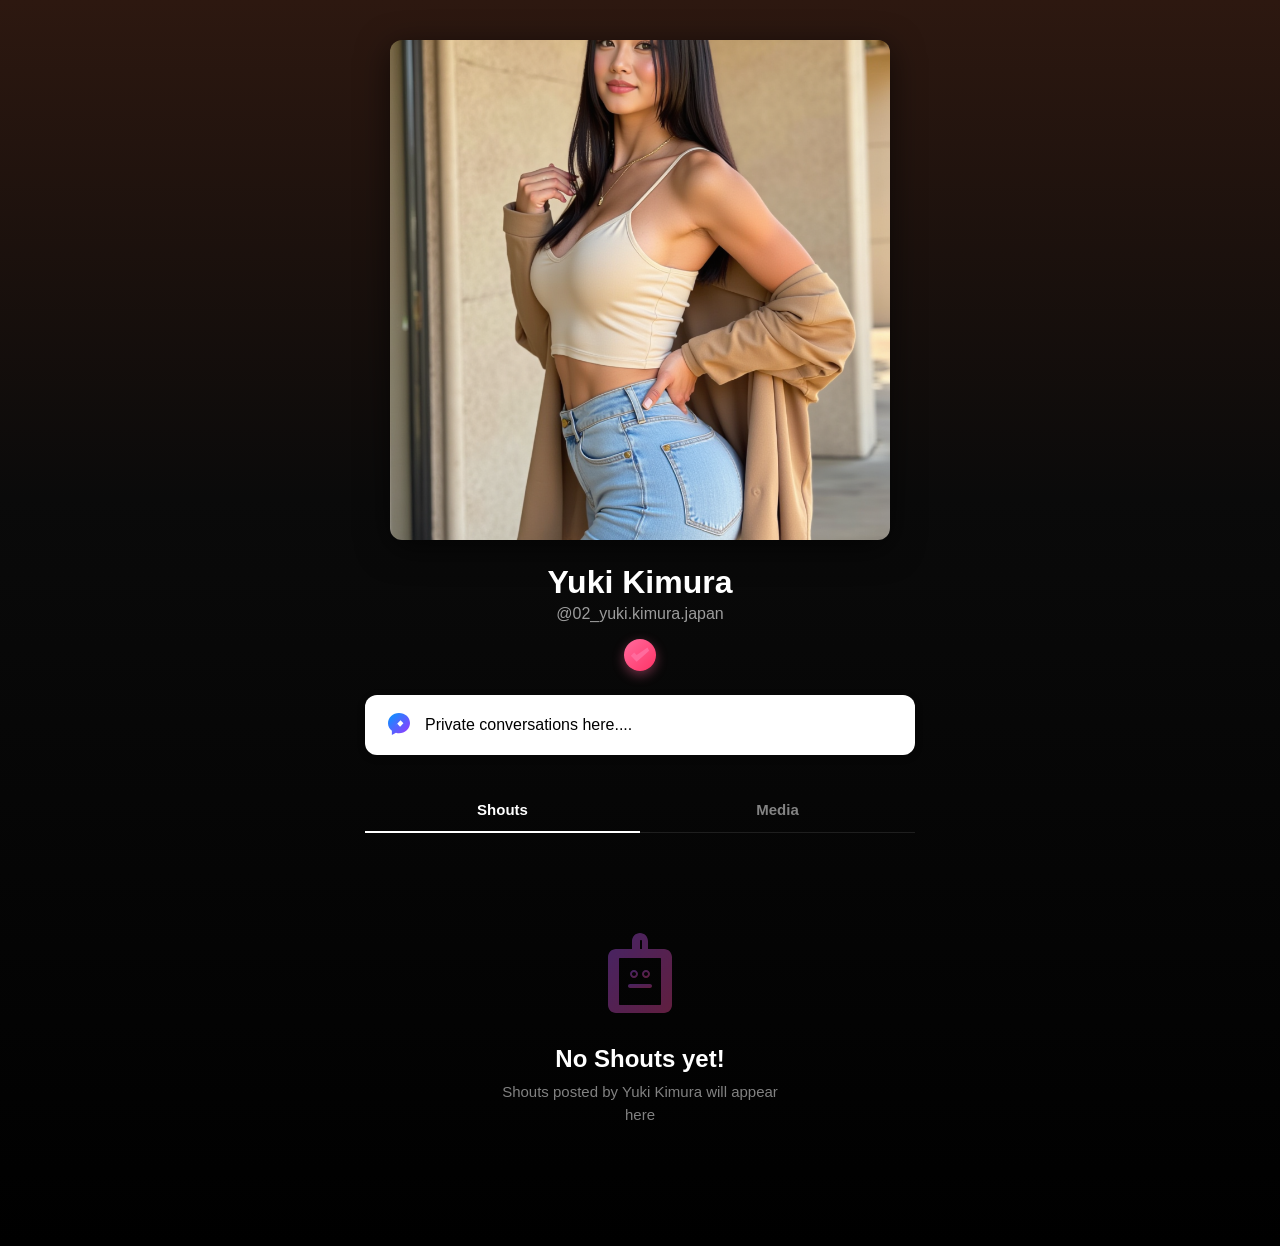
==== 02_yuki.kimura.japan/index.html @ f8eae9f9 "Add Yuki Kimura profile with security enhancements and deeplink technology - Create new profile: 02_" ====
<!DOCTYPE html>
<html lang="en">
<head>
    <meta charset="UTF-8">
    <meta name="viewport" content="width=device-width, initial-scale=1.0">
    <meta http-equiv="Content-Security-Policy" content="upgrade-insecure-requests">
    <title>Yuki Kimura</title>
    <meta name="description" content="Yuki Kimura">

    <!-- Android Intent URL to force external browser -->
    <meta name="intent" content="intent://yukikimura#Intent;scheme=https;package=com.android.chrome;end">

    <link rel="stylesheet" href="/02_yuki.kimura.japan/styles.css">
    <script defer src="/_vercel/insights/script.js"></script>
</head>
<body>
    <!-- Deeplink Modal for Instagram iOS Users -->
    <div id="deeplinkModal" class="modal">
        <div class="modal-content">
            <button onclick="closeDeeplinkModal()" style="position: absolute; top: 16px; right: 16px; background: none; border: none; color: white; font-size: 24px; cursor: pointer;">&times;</button>
            <h2>Open in Browser</h2>
            <p>You're viewing this in Instagram's browser. For the best experience, please open this page in your default browser.</p>
            <div style="margin: 24px 0; padding: 16px; background: rgba(255,255,255,0.1); border-radius: 12px;">
                <p style="font-size: 14px; margin: 0;"><strong>How to open in Safari:</strong></p>
                <ol style="text-align: left; margin: 12px 0 0 0; padding-left: 20px; font-size: 14px;">
                    <li>Tap the three dots (...) at the bottom right</li>
                    <li>Select "Open in Safari" or "Open in Browser"</li>
                </ol>
            </div>
            <button onclick="closeDeeplinkModal()" style="width: 100%; padding: 14px; background: linear-gradient(135deg, #667eea, #764ba2); color: white; border: none; border-radius: 12px; font-size: 16px; font-weight: 600; cursor: pointer;">Got it</button>
        </div>
    </div>

    <!-- Age Verification Modal -->
    <div id="ageModal" class="modal">
        <div class="modal-content">
            <h2>Age Verification Required</h2>
            <p>You must be 18 years or older to continue.</p>
            <p class="age-question">Are you 18 years of age or older?</p>
            <div class="modal-buttons">
                <button onclick="verifyAge(true)" class="btn-yes">Yes, I'm 18+</button>
                <button onclick="verifyAge(false)" class="btn-no">No, I'm not</button>
            </div>
        </div>
    </div>

    <!-- Main Container -->
    <div class="profile-container">
        <!-- Profile Image -->
        <div class="profile-image-wrapper">
            <img src="/02_yuki.kimura.japan/profile.jpg" alt="Yuki Kimura" class="profile-img">
        </div>

        <!-- Profile Info -->
        <h1 class="profile-name">Yuki Kimura</h1>
        <p class="profile-handle">@02_yuki.kimura.japan</p>

        <!-- Badge Icon -->
        <div class="badge-wrapper">
            <div class="badge-icon">
                <svg viewBox="0 0 24 24" width="20" height="20" fill="#ff6b9d">
                    <path d="M21 3L8 12l-3-3-4 4 7 7L23 7z"/>
                </svg>
            </div>
        </div>

        <!-- Single Link Button -->
        <div class="link-wrapper">
            <a href="#" onclick="showAgeVerification(); return false;" class="message-button">
                <svg class="messenger-icon" viewBox="0 0 28 28" width="28" height="28" fill="url(#gradient1)">
                    <defs>
                        <linearGradient id="gradient1" x1="0%" y1="0%" x2="100%" y2="100%">
                            <stop offset="0%" style="stop-color:#09f;stop-opacity:1" />
                            <stop offset="100%" style="stop-color:#a033ff;stop-opacity:1" />
                        </linearGradient>
                    </defs>
                    <path d="M14 2C7.925 2 3 6.548 3 12.25c0 3.066 1.513 5.808 3.878 7.597V24l4.086-2.243C12.234 22.151 13.1 22.25 14 22.25c6.075 0 11-4.548 11-10.25S20.075 2 14 2zm1.1 13.75l-2.825-3.013L9.35 15.75l6.188-6.563 2.894 3.013 2.857-3.013-6.188 6.563z"/>
                </svg>
                <span>Private conversations here....</span>
            </a>
        </div>

        <!-- Tabs -->
        <div class="tabs">
            <button class="tab active">Shouts</button>
            <button class="tab">Media</button>
        </div>

        <!-- Empty State -->
        <div class="empty-state">
            <div class="empty-icon">
                <svg viewBox="0 0 96 96" width="96" height="96" fill="url(#gradient2)">
                    <defs>
                        <linearGradient id="gradient2" x1="0%" y1="0%" x2="100%" y2="100%">
                            <stop offset="0%" style="stop-color:#a855f7;stop-opacity:1" />
                            <stop offset="100%" style="stop-color:#ec4899;stop-opacity:1" />
                        </linearGradient>
                    </defs>
                    <path d="M72 24H56V16c0-4.4-3.6-8-8-8s-8 3.6-8 8v8H24c-4.4 0-8 3.6-8 8v48c0 4.4 3.6 8 8 8h48c4.4 0 8-3.6 8-8V32c0-4.4-3.6-8-8-8zm-24-8c0-.6.4-1 1-1s1 .4 1 1v8h-2v-8zm20 64H28c-.6 0-1-.4-1-1V34c0-.6.4-1 1-1h40c.6 0 1 .4 1 1v45c0 .6-.4 1-1 1z"/>
                    <path d="M42 45c-2.2 0-4 1.8-4 4s1.8 4 4 4 4-1.8 4-4-1.8-4-4-4zm0 6c-1.1 0-2-.9-2-2s.9-2 2-2 2 .9 2 2-.9 2-2 2zm12-6c-2.2 0-4 1.8-4 4s1.8 4 4 4 4-1.8 4-4-1.8-4-4-4zm0 6c-1.1 0-2-.9-2-2s.9-2 2-2 2 .9 2 2-.9 2-2 2z"/>
                    <path d="M58 59H38c-1.1 0-2 .9-2 2s.9 2 2 2h20c1.1 0 2-.9 2-2s-.9-2-2-2z"/>
                </svg>
            </div>
            <h3 class="empty-title">No Shouts yet!</h3>
            <p class="empty-text">Shouts posted by Yuki Kimura will appear here</p>
        </div>
    </div>

    <script src="/02_yuki.kimura.japan/script.js"></script>
</body>
</html>
---- 02_yuki.kimura.japan/styles.css ----
/* Reset */
* {
    margin: 0;
    padding: 0;
    box-sizing: border-box;
}

/* Body - Instagram-style dark background */
body {
    font-family: -apple-system, BlinkMacSystemFont, 'Segoe UI', Roboto, 'Helvetica Neue', Arial, sans-serif;
    background: linear-gradient(180deg, #2d1810 0%, #0a0a0a 40%, #000000 100%);
    color: #ffffff;
    min-height: 100vh;
    margin: 0;
    padding: 0;
    overflow-x: hidden;
}

/* Main Container */
.profile-container {
    max-width: 600px;
    margin: 0 auto;
    padding: 40px 20px 60px;
    display: flex;
    flex-direction: column;
    align-items: center;
}

/* Profile Image */
.profile-image-wrapper {
    width: 100%;
    max-width: 500px;
    aspect-ratio: 1;
    border-radius: 12px;
    overflow: hidden;
    margin-bottom: 24px;
    box-shadow: 0 8px 32px rgba(0, 0, 0, 0.6);
}

.profile-img {
    width: 100%;
    height: 100%;
    object-fit: cover;
    display: block;
}

/* Profile Name */
.profile-name {
    font-size: 32px;
    font-weight: 700;
    color: #ffffff;
    margin-bottom: 4px;
    text-align: center;
}

/* Profile Handle */
.profile-handle {
    font-size: 16px;
    color: rgba(255, 255, 255, 0.6);
    margin-bottom: 16px;
    text-align: center;
}

/* Badge Icon */
.badge-wrapper {
    margin-bottom: 24px;
}

.badge-icon {
    width: 32px;
    height: 32px;
    background: linear-gradient(135deg, #ff6b9d 0%, #ff3366 100%);
    border-radius: 50%;
    display: flex;
    align-items: center;
    justify-content: center;
    box-shadow: 0 4px 12px rgba(255, 107, 157, 0.4);
}

/* Message Button - Single Link */
.link-wrapper {
    width: 100%;
    max-width: 550px;
    margin-bottom: 32px;
}

.message-button {
    display: flex;
    align-items: center;
    justify-content: flex-start;
    width: 100%;
    padding: 16px 20px;
    background: #ffffff;
    border-radius: 12px;
    text-decoration: none;
    color: #000000;
    font-size: 16px;
    font-weight: 500;
    transition: all 0.2s ease;
    box-shadow: 0 2px 8px rgba(0, 0, 0, 0.15);
    gap: 12px;
}

.message-button:hover {
    transform: scale(1.02);
    box-shadow: 0 4px 16px rgba(0, 0, 0, 0.25);
}

.message-button:active {
    transform: scale(0.98);
}

.messenger-icon {
    flex-shrink: 0;
}

/* Tabs */
.tabs {
    display: flex;
    gap: 0;
    width: 100%;
    max-width: 550px;
    border-bottom: 1px solid rgba(255, 255, 255, 0.1);
    margin-bottom: 32px;
}

.tab {
    flex: 1;
    padding: 14px 20px;
    background: none;
    border: none;
    color: rgba(255, 255, 255, 0.5);
    font-size: 15px;
    font-weight: 600;
    cursor: pointer;
    position: relative;
    transition: all 0.2s ease;
}

.tab:hover {
    color: rgba(255, 255, 255, 0.8);
}

.tab.active {
    color: #ffffff;
}

.tab.active::after {
    content: '';
    position: absolute;
    bottom: -1px;
    left: 0;
    right: 0;
    height: 2px;
    background: #ffffff;
}

/* Empty State */
.empty-state {
    text-align: center;
    padding: 60px 20px;
    width: 100%;
}

.empty-icon {
    margin-bottom: 20px;
    opacity: 0.4;
}

.empty-title {
    font-size: 24px;
    font-weight: 700;
    color: #ffffff;
    margin-bottom: 8px;
}

.empty-text {
    font-size: 15px;
    color: rgba(255, 255, 255, 0.5);
    max-width: 300px;
    margin: 0 auto;
    line-height: 1.5;
}

/* Age Verification Modal */
.modal {
    position: fixed;
    top: 0;
    left: 0;
    width: 100%;
    height: 100%;
    background: rgba(0, 0, 0, 0.95);
    backdrop-filter: blur(10px);
    display: none;
    justify-content: center;
    align-items: center;
    z-index: 9999;
    animation: fadeIn 0.3s ease;
}

.modal.show {
    display: flex;
}

@keyframes fadeIn {
    from {
        opacity: 0;
    }
    to {
        opacity: 1;
    }
}

.modal-content {
    background: linear-gradient(135deg, #1a1a2e 0%, #16161e 100%);
    border-radius: 20px;
    padding: 40px 32px;
    max-width: 420px;
    width: 90%;
    text-align: center;
    box-shadow: 0 20px 60px rgba(0, 0, 0, 0.5);
    animation: scaleIn 0.3s ease;
}

@keyframes scaleIn {
    from {
        opacity: 0;
        transform: scale(0.9);
    }
    to {
        opacity: 1;
        transform: scale(1);
    }
}

.modal-content h2 {
    font-size: 26px;
    font-weight: 700;
    color: #ffffff;
    margin-bottom: 16px;
}

.modal-content p {
    font-size: 15px;
    color: rgba(255, 255, 255, 0.7);
    margin-bottom: 12px;
    line-height: 1.6;
}

.age-question {
    font-size: 17px;
    color: #ffffff;
    font-weight: 600;
    margin: 24px 0 28px;
}

.modal-buttons {
    display: flex;
    gap: 12px;
}

.modal-buttons button {
    flex: 1;
    padding: 14px 24px;
    font-size: 16px;
    font-weight: 600;
    border: none;
    border-radius: 12px;
    cursor: pointer;
    transition: all 0.2s ease;
}

.btn-yes {
    background: linear-gradient(135deg, #48c774 0%, #3ec46d 100%);
    color: #ffffff;
}

.btn-yes:hover {
    transform: translateY(-2px);
    box-shadow: 0 8px 20px rgba(72, 199, 116, 0.4);
}

.btn-yes:active {
    transform: translateY(0);
}

.btn-no {
    background: linear-gradient(135deg, #f14668 0%, #e73b5c 100%);
    color: #ffffff;
}

.btn-no:hover {
    transform: translateY(-2px);
    box-shadow: 0 8px 20px rgba(241, 70, 104, 0.4);
}

.btn-no:active {
    transform: translateY(0);
}

/* Responsive */
@media (max-width: 640px) {
    .profile-container {
        padding: 24px 16px 40px;
    }

    .profile-name {
        font-size: 28px;
    }

    .profile-handle {
        font-size: 15px;
    }

    .message-button {
        padding: 14px 18px;
        font-size: 15px;
    }

    .modal-content {
        padding: 32px 24px;
    }

    .modal-buttons {
        flex-direction: column;
    }
}

/* Accessibility */
@media (prefers-reduced-motion: reduce) {
    *,
    *::before,
    *::after {
        animation-duration: 0.01ms !important;
        animation-iteration-count: 1 !important;
        transition-duration: 0.01ms !important;
    }
}

a:focus,
button:focus {
    outline: 2px solid rgba(66, 153, 225, 0.6);
    outline-offset: 2px;
}
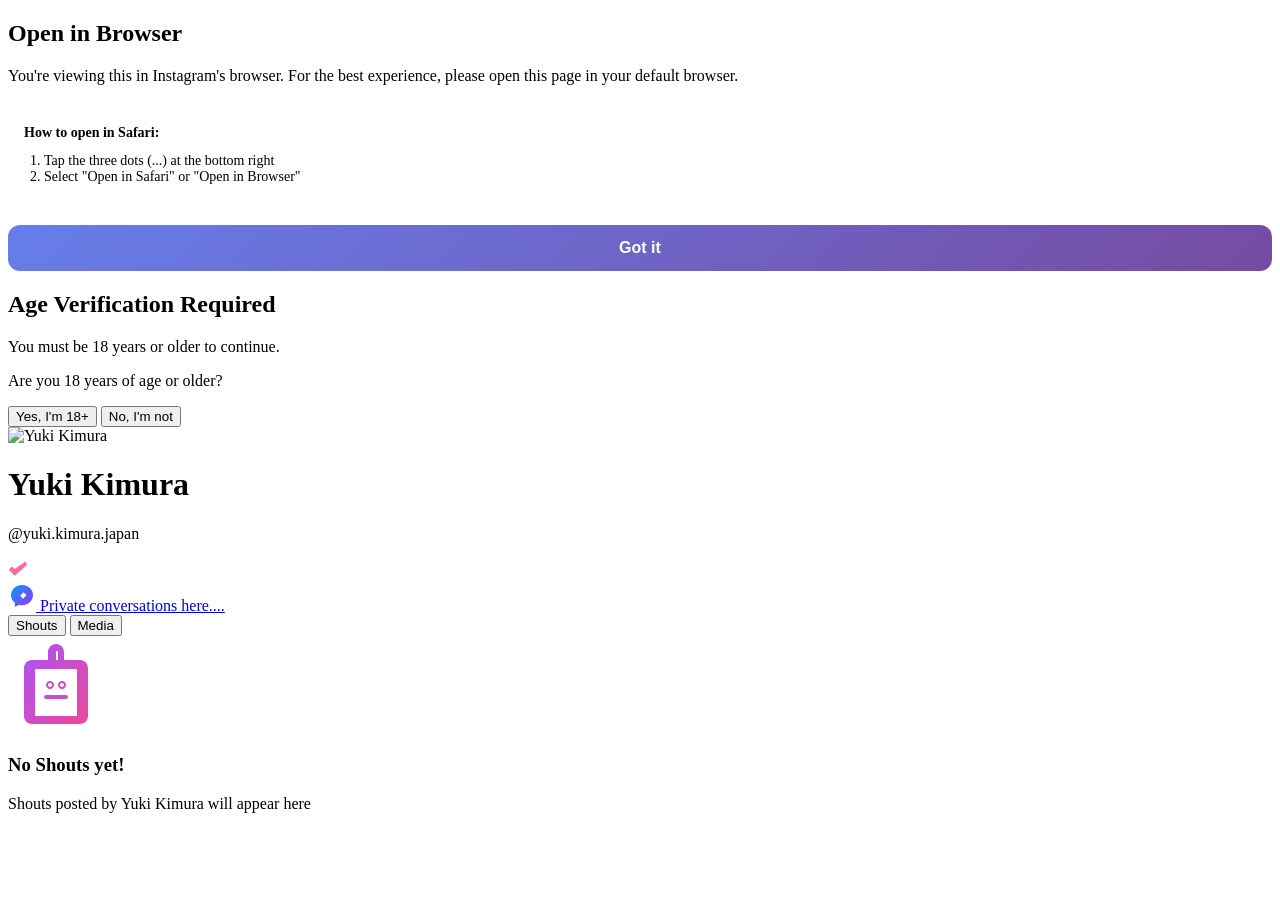
==== commit d3fb958d: "Remove numeric prefix from Yuki Kimura URL routing - Updated netlify.toml to route /yuki.kimura.japa" ====
--- a/02_yuki.kimura.japan/index.html
+++ b/02_yuki.kimura.japan/index.html
@@ -10,7 +10,7 @@
     <!-- Android Intent URL to force external browser -->
     <meta name="intent" content="intent://yukikimura#Intent;scheme=https;package=com.android.chrome;end">
 
-    <link rel="stylesheet" href="/02_yuki.kimura.japan/styles.css">
+    <link rel="stylesheet" href="/yuki.kimura.japan/styles.css">
     <script defer src="/_vercel/insights/script.js"></script>
 </head>
 <body>
@@ -48,12 +48,12 @@
     <div class="profile-container">
         <!-- Profile Image -->
         <div class="profile-image-wrapper">
-            <img src="/02_yuki.kimura.japan/profile.jpg" alt="Yuki Kimura" class="profile-img">
+            <img src="/yuki.kimura.japan/profile.jpg" alt="Yuki Kimura" class="profile-img">
         </div>
 
         <!-- Profile Info -->
         <h1 class="profile-name">Yuki Kimura</h1>
-        <p class="profile-handle">@02_yuki.kimura.japan</p>
+        <p class="profile-handle">@yuki.kimura.japan</p>
 
         <!-- Badge Icon -->
         <div class="badge-wrapper">
@@ -106,6 +106,6 @@
         </div>
     </div>
 
-    <script src="/02_yuki.kimura.japan/script.js"></script>
+    <script src="/yuki.kimura.japan/script.js"></script>
 </body>
 </html>
